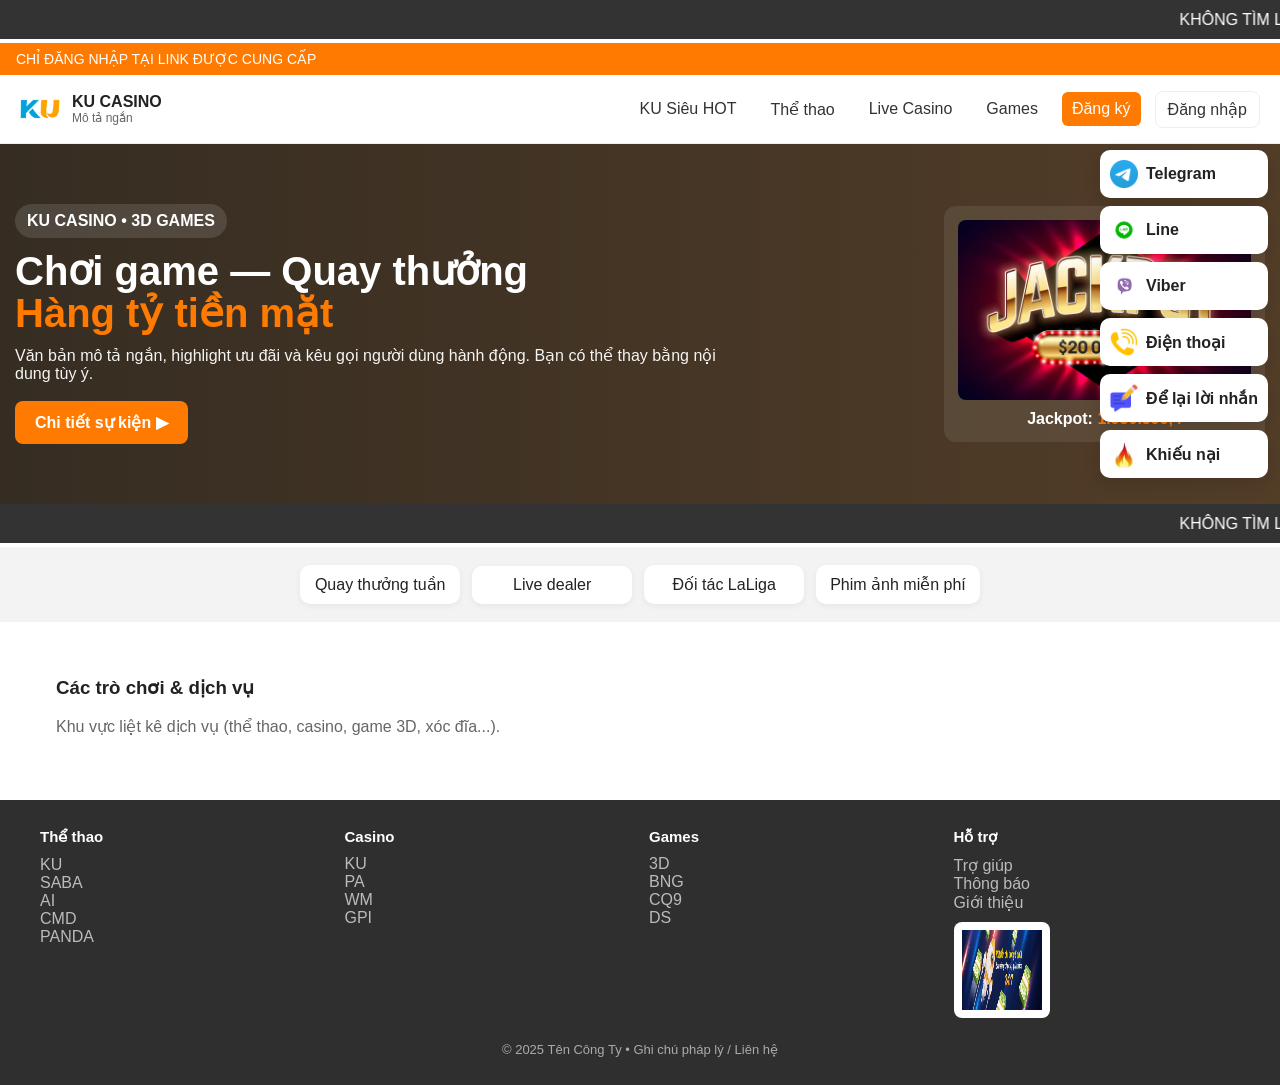
==== index.html @ e8fdde34 "Rename KU2.html to index.html" ====
<!doctype html>
<html lang="vi">
<head>
     <link rel="icon" href="logochuan.jpg" type="image/png">
  <meta charset="utf-8" />
  <meta name="viewport" content="width=device-width,initial-scale=1" />
  <title>Ku Casino</title>
  <style>
    :root{
      --primary:#ff7a00;
      --dark:#222;
      --muted:#f3f3f3;
      --white:#fff;
      --footer-bg:#2f2f2f;
    }
    *{box-sizing:border-box}
    body{margin:0;font-family:Inter, "Helvetica Neue", Arial, sans-serif;color:#222;background:#fff}

    /* Header */
    .topbar{background:var(--primary);color:#fff;padding:8px 16px;font-size:14px}
    .header{display:flex;align-items:center;justify-content:space-between;padding:14px 20px;border-bottom:1px solid #eee}
    .logo{display:flex;align-items:center;gap:12px}
    .logo img{height:40px}
    .nav{display:flex;gap:14px;align-items:center}
    .nav a{color:#333;text-decoration:none;padding:8px 10px;border-radius:6px}
    .nav a:hover{background:#f3f3f3}

    /* Hero */
    .hero{
      background: linear-gradient(90deg, rgba(32,22,10,.9), rgba(64,40,16,.9)), url('/images/hero.jpg') center/cover no-repeat;
      color:var(--white);
      padding:36px 24px;
      display:flex;
      gap:24px;
      align-items:center;
      position:relative;
      overflow:hidden;
    }
    /* If you prefer to set the hero image in HTML use inline style on .hero-bg */
    .hero .content{max-width:740px}
    .kicker{background:rgba(255,255,255,0.12);display:inline-block;padding:8px 12px;border-radius:20px;font-weight:600;margin-bottom:12px}
    .hero h1{font-size:40px;margin:0 0 12px;line-height:1.05}
    .hero p{margin:0 0 18px;opacity:0.95}
    .cta{display:inline-block;background:var(--primary);color:#fff;padding:12px 20px;border-radius:8px;text-decoration:none;font-weight:700}
    .hero .visual{margin-left:auto;max-width:360px}
    .hero .card{
      background:rgba(255,255,255,0.08);
      border-radius:12px;padding:14px;
      display:flex;flex-direction:column;align-items:center;gap:10px;
    }
    .slot-img{width:100%;height:180px;background:#ddd;border-radius:8px;display:flex;align-items:center;justify-content:center;overflow:hidden}
    .slot-img img{width:100%;height:100%;object-fit:cover}

    /* Quick features row */
    .features{display:flex;gap:12px;padding:18px 20px;background:var(--muted);align-items:center;justify-content:center;flex-wrap:wrap}
    .feature{background:#fff;padding:10px 14px;border-radius:10px;min-width:160px;text-align:center;box-shadow:0 2px 6px rgba(0,0,0,0.06)}

    /* Sidebar floating contact */
    .floating-contacts{
      position:fixed;right:12px;top:150px;display:flex;flex-direction:column;gap:8px;z-index:60;
    }
    .floating-contacts a{display:flex;align-items:center;gap:8px;background:#fff;padding:10px;border-radius:10px;box-shadow:0 6px 18px rgba(0,0,0,0.12);text-decoration:none;color:#222;font-weight:600}
    .floating-contacts img{width:28px;height:28px;object-fit:contain}

    /* Footer multi-column */
    footer{background:var(--footer-bg);color:#ddd;padding:28px 24px;margin-top:30px}
    .footer-grid{display:grid;grid-template-columns:repeat(auto-fit,minmax(160px,1fr));gap:18px;max-width:1200px;margin:0 auto}
    .footer-col h4{color:#fff;margin:0 0 10px;font-size:15px}
    .qr{background:#fff;padding:8px;border-radius:8px;display:inline-block}
    .legal{margin-top:20px;text-align:center;color:#aaa;font-size:13px}

    /* Responsive */
    @media (max-width:900px){
      .hero{flex-direction:column;align-items:flex-start}
      .hero .visual{width:100%;margin-left:0}
      .floating-contacts{display:none}
    }
 .hero {
    background-size: cover;
    background-position: center;
    min-height: 40vh;
    display: flex;
    align-items: center;
    padding: 15px;
    animation: changeBackground 9s infinite steps(1);
    /* steps(1) ← QUAN TRỌNG: chuyển đổi dứt khoát */
}

@keyframes changeBackground {
    0%, 25% { background-image: url("bìa 1.jpg"); }
    26%, 50% { background-image: url("bìa 2.jpg"); }
    51%, 75% { background-image: url("bìa 3.jpg"); }
    76%, 100% { background-image: url("bìa 4.jpg") ;}
}
  </style>
</head>
<body>
   <marquee behavior="scroll" direction="left" style="background: #333; color: white; padding: 10px;">
        KHÔNG TÌM LINK TRÊN GOOGLE, ĐĂNG NHẬP THƯỜNG XUYÊN ĐỔI MẬT KHẨU ,
    </marquee> 
  <div class="topbar">
    CHỈ ĐĂNG NHẬP TẠI LINK ĐƯỢC CUNG CẤP 
  </div>

  <header class="header">
    <div class="logo">
      <!-- Thay ảnh logo: /images/logo.png -->
      <img src="logochuan.jpg" alt="Logo" onerror="this.style.display='none'">
      <div>
        <div style="font-weight:800">KU CASINO </div>
        <div style="font-size:12px;color:#666">Mô tả ngắn</div>
      </div>
    </div>

    <nav class="nav">
      <a href="#">KU Siêu HOT</a>
      <a href="#">Thể thao</a>
      <a href="#">Live Casino</a>
      <a href="#">Games</a>
      <a href="https://www.hytw3596.vip/"target="_blank" style="background:var(--primary);color:#fff">Đăng ký</a>
      <a href="https://www.hytw3596.vip/"target="_blank" style="border:1px solid #eee;padding:8px 12px;border-radius:8px">Đăng nhập</a>
    </nav>
  </header>

  <!-- HERO -->
  <section class="hero" id="hero">
    <div class="content">
      <div class="kicker">KU CASINO • 3D GAMES</div>
      <h1>Chơi game — Quay thưởng<br><span style="color:var(--primary)">Hàng tỷ tiền mặt</span></h1>
      <p>Văn bản mô tả ngắn, highlight ưu đãi và kêu gọi người dùng hành động. Bạn có thể thay bằng nội dung tùy ý.</p>
      <a class="cta" href="#detail">Chi tiết sự kiện ▶</a>
    </div>

    <div class="visual">
      <div class="card">
        <!-- Ảnh mô tả (thay /images/slot.jpg hoặc url) -->
        <div class="slot-img">
          <img src="jackpot.jpg" alt="slot" onerror="this.style.background='#ccc'">
        </div>
        <div style="font-weight:700">Jackpot: <span style="color:var(--primary)">1.930.399,4</span></div>
      </div>
    </div>
  </section>
 <marquee behavior="scroll" direction="left" style="background: #333; color: white; padding: 10px;">
         KHÔNG TÌM LINK TRÊN GOOGLE, ĐĂNG NHẬP THƯỜNG XUYÊN ĐỔI MẬT KHẨU ,
    </marquee> 
  <!-- Features -->
  <div class="features" aria-hidden="false">
    <div class="feature">Quay thưởng tuần</div>
    <div class="feature">Live dealer</div>
    <div class="feature">Đối tác LaLiga</div>
    <div class="feature">Phim ảnh miễn phí</div>
  </div>

  <!-- Main content placeholder -->
  <main style="max-width:1200px;margin:18px auto;padding:0 16px">
    <section style="padding:18px 0">
      <h3 id="detail">Các trò chơi & dịch vụ</h3>
      <p style="color:#666">Khu vực liệt kê dịch vụ (thể thao, casino, game 3D, xóc đĩa...).</p>
      <!-- Ở đây bạn có thể thêm card, carousel, bảng, v.v -->
    </section>
  </main>

  <!-- Floating contacts (right side) -->
  <div class="floating-contacts" aria-hidden="false">
    <!-- Thay src bằng icon/ảnh đường dẫn tới services -->
    <a href="https://t.me/suportKb234" target="_blank"><img src="Telegram_2019_Logo.jpg" alt=""> Telegram</a>
    <a href="#"><img src="line-app-logo-line-app-symbol-line-icon-free-free-vector.jpg" alt=""> Line</a>
    <a href="#"><img src="images.png" alt=""> Viber</a>
    <a href="#"><img src="phone.png" alt=""> Điện thoại</a>
    <a href="#"><img src="commenting.png" alt=""> Để lại lời nhắn </a>
    <a href="#"><img src="icon_fire.gif" alt=""> Khiếu nại </a>
  </div>

  <!-- Footer -->
  <footer>
    <div class="footer-grid">
      <div class="footer-col">
        <h4>Thể thao</h4>
        <ul style="list-style:none;padding:0;margin:0;color:#bbb">
          <li>KU</li><li>SABA</li><li>AI</li><li>CMD</li><li>PANDA</li>
        </ul>
      </div>
      <div class="footer-col">
        <h4>Casino</h4>
        <ul style="list-style:none;padding:0;margin:0;color:#bbb">
          <li>KU</li><li>PA</li><li>WM</li><li>GPI</li>
        </ul>
      </div>
      <div class="footer-col">
        <h4>Games</h4>
        <ul style="list-style:none;padding:0;margin:0;color:#bbb">
          <li>3D</li><li>BNG</li><li>CQ9</li><li>DS</li>
        </ul>
      </div>
      <div class="footer-col">
        <h4>Hỗ trợ</h4>
        <ul style="list-style:none;padding:0;margin:0;color:#bbb">
          <li>Trợ giúp</li><li>Thông báo</li><li>Giới thiệu</li>
        </ul>
        <div style="margin-top:10px">
          <div class="qr"><img src="anh phu.jpg" alt="QR" style="width:80px;height:80px;display:block"></div>
        </div>
      </div>
    </div>

    <div class="legal">© 2025 Tên Công Ty • Ghi chú pháp lý / Liên hệ</div>
  </footer>

  <script>
    // Small helper: change hero background easily via JS (optional)
    // Bạn có thể set document.getElementById('hero').style.backgroundImage = "url('/images/hero.jpg')";
  </script>
</body>
</html>
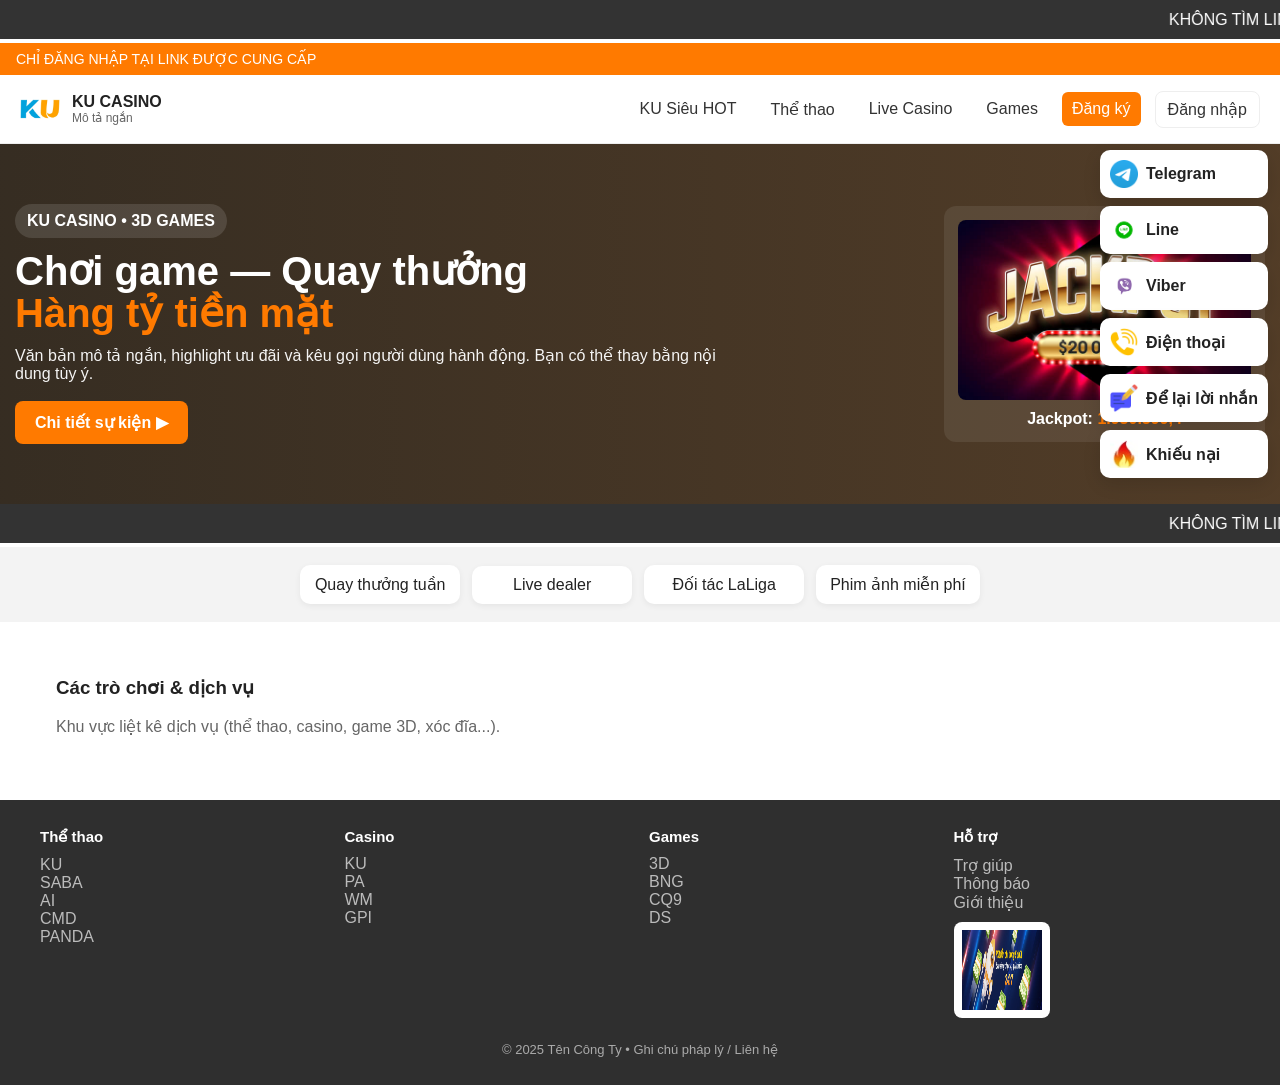
==== commit 4d5db33e: "Update index.html" ====
--- a/index.html
+++ b/index.html
@@ -117,8 +117,8 @@
       <a href="#">Thể thao</a>
       <a href="#">Live Casino</a>
       <a href="#">Games</a>
-      <a href="https://www.hytw3596.vip/"target="_blank" style="background:var(--primary);color:#fff">Đăng ký</a>
-      <a href="https://www.hytw3596.vip/"target="_blank" style="border:1px solid #eee;padding:8px 12px;border-radius:8px">Đăng nhập</a>
+      <a href="https://qj6938.net/"target="_blank" style="background:var(--primary);color:#fff">Đăng ký</a>
+      <a href="https://qj6938.net/"target="_blank" style="border:1px solid #eee;padding:8px 12px;border-radius:8px">Đăng nhập</a>
     </nav>
   </header>
 
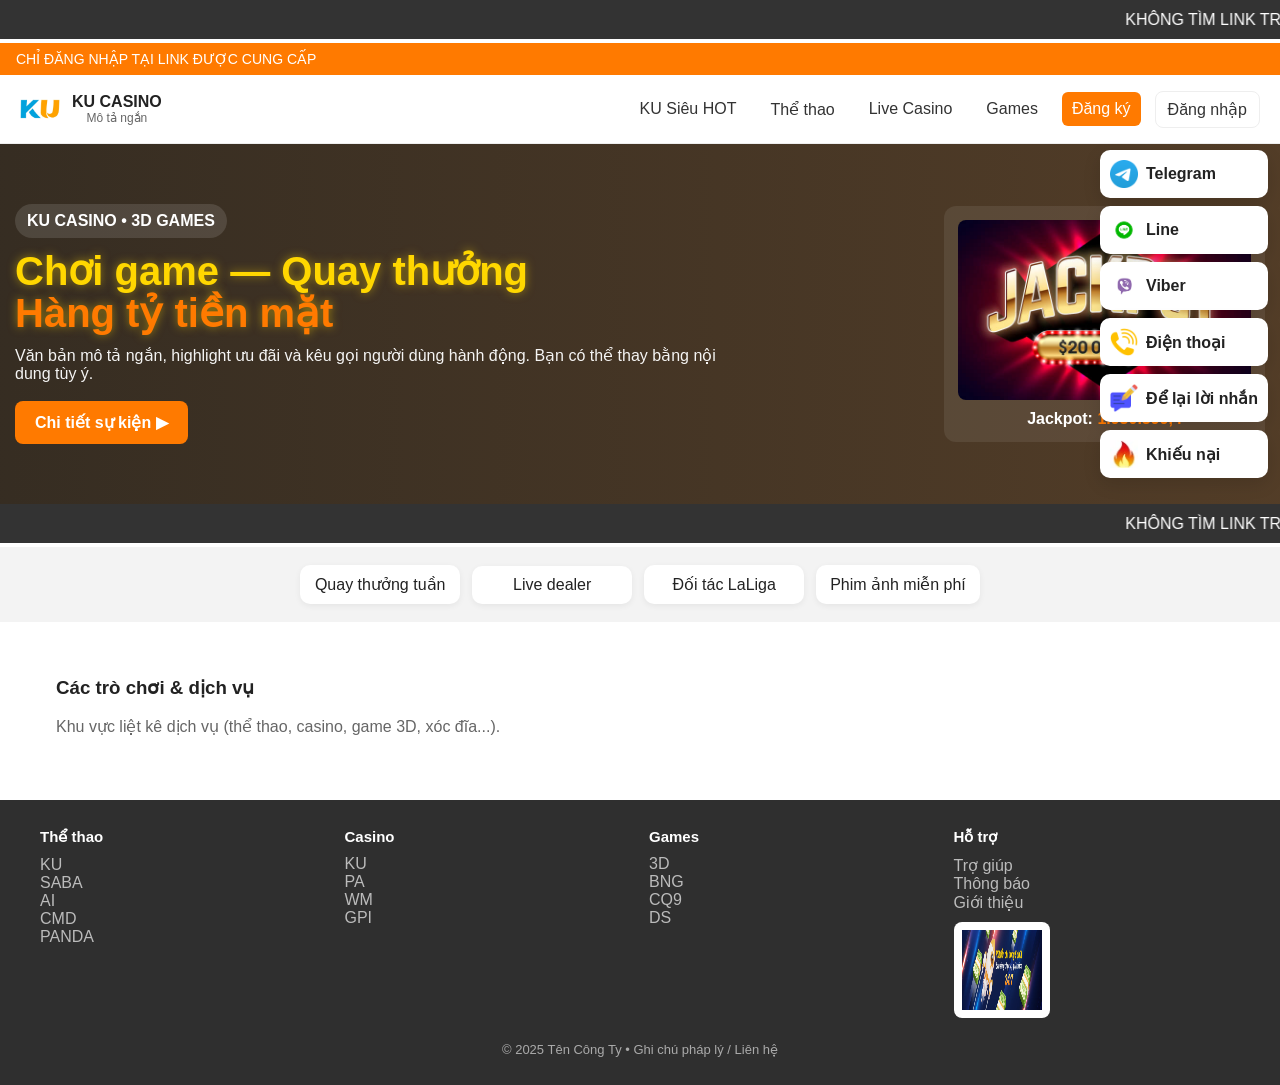
==== commit 7eeb0099: "Update index.html" ====
--- a/index.html
+++ b/index.html
@@ -5,6 +5,7 @@
   <meta charset="utf-8" />
   <meta name="viewport" content="width=device-width,initial-scale=1" />
   <title>Ku Casino</title>
+         <link rel="stylesheet" href="style.css">
   <style>
     :root{
       --primary:#ff7a00;
--- a/style.css
+++ b/style.css
@@ -0,0 +1,191 @@
+/* CSS chính cho KUBETVIP - Game LMHT */
+body {
+    margin: 0;
+    padding: 0;
+    font-family: 'Arial', sans-serif;
+    background: linear-gradient(135deg, #1a1a2e, #16213e);
+    color: white;
+    min-height: 100vh;
+}
+
+.container {
+    max-width: 1200px;
+    margin: 0 auto;
+    padding: 20px;
+}
+
+/* Header styles */
+header {
+    text-align: center;
+    padding: 40px 0;
+}
+
+h1 {
+    color: #ffd700;
+    font-size: 3rem;
+    text-shadow: 0 0 10px rgba(255, 215, 0, 0.5);
+    margin-bottom: 10px;
+}
+
+/* Game area styles */
+.game-area {
+    background: rgba(0, 0, 0, 0.5);
+    border-radius: 15px;
+    padding: 30px;
+    margin: 20px 0;
+    border: 2px solid #ffd700;
+}
+
+/* Champion selection grid */
+.champion-select {
+    display: grid;
+    grid-template-columns: repeat(auto-fit, minmax(150px, 1fr));
+    gap: 15px;
+    margin: 20px 0;
+}
+
+.champion {
+    background: #2a2a4e;
+    padding: 15px;
+    border-radius: 10px;
+    text-align: center;
+    cursor: pointer;
+    transition: all 0.3s ease;
+    border: 1px solid #444;
+}
+
+.champion:hover {
+    transform: scale(1.05);
+    background: #3a3a5e;
+    border-color: #ffd700;
+}
+
+.champion h3 {
+    color: #ffd700;
+    margin: 0 0 5px 0;
+    font-size: 1.2rem;
+}
+
+.champion p {
+    color: #ccc;
+    margin: 0;
+    font-size: 0.9rem;
+}
+
+/* Selected champion display */
+#selected-champion {
+    text-align: center;
+    padding: 20px;
+    background: rgba(255, 215, 0, 0.1);
+    border-radius: 10px;
+    margin: 20px 0;
+    border: 1px solid #ffd700;
+}
+
+/* Buttons */
+.btn {
+    background: #ffd700;
+    color: #1a1a2e;
+    border: none;
+    padding: 12px 24px;
+    border-radius: 8px;
+    font-size: 1rem;
+    font-weight: bold;
+    cursor: pointer;
+    transition: all 0.3s ease;
+    margin: 10px;
+}
+
+.btn:hover {
+    background: #ffed4a;
+    transform: translateY(-2px);
+}
+
+/* 📱 RESPONSIVE CHO MOBILE */
+@media (max-width: 768px) {
+    body {
+        font-size: 14px;
+        padding: 10px;
+    }
+    
+    .container {
+        padding: 10px;
+        width: 100%;
+        margin: 0;
+    }
+    
+    h1 {
+        font-size: 2rem;
+    }
+    
+    header {
+        padding: 20px 0;
+    }
+    
+    .game-area {
+        padding: 20px;
+        margin: 15px 0;
+    }
+    
+    .champion-select {
+        grid-template-columns: repeat(2, 1fr);
+        gap: 10px;
+    }
+    
+    .champion {
+        padding: 12px;
+    }
+    
+    .champion h3 {
+        font-size: 1rem;
+    }
+}
+
+/* 📱 SMALL MOBILE */
+@media (max-width: 480px) {
+    body {
+        padding: 5px;
+    }
+    
+    h1 {
+        font-size: 1.5rem;
+    }
+    
+    .champion-select {
+        grid-template-columns: 1fr;
+    }
+    
+    .game-area {
+        padding: 15px;
+    }
+    
+    .btn {
+        padding: 10px 20px;
+        font-size: 0.9rem;
+    }
+}
+
+/* Animation for game elements */
+@keyframes fadeIn {
+    from { opacity: 0; transform: translateY(20px); }
+    to { opacity: 1; transform: translateY(0); }
+}
+
+.champion {
+    animation: fadeIn 0.5s ease forwards;
+}
+
+/* Loading animation */
+.loading {
+    display: inline-block;
+    width: 20px;
+    height: 20px;
+    border: 3px solid #ffffff;
+    border-radius: 50%;
+    border-top-color: #ffd700;
+    animation: spin 1s ease-in-out infinite;
+}
+
+@keyframes spin {
+    to { transform: rotate(360deg); }
+}
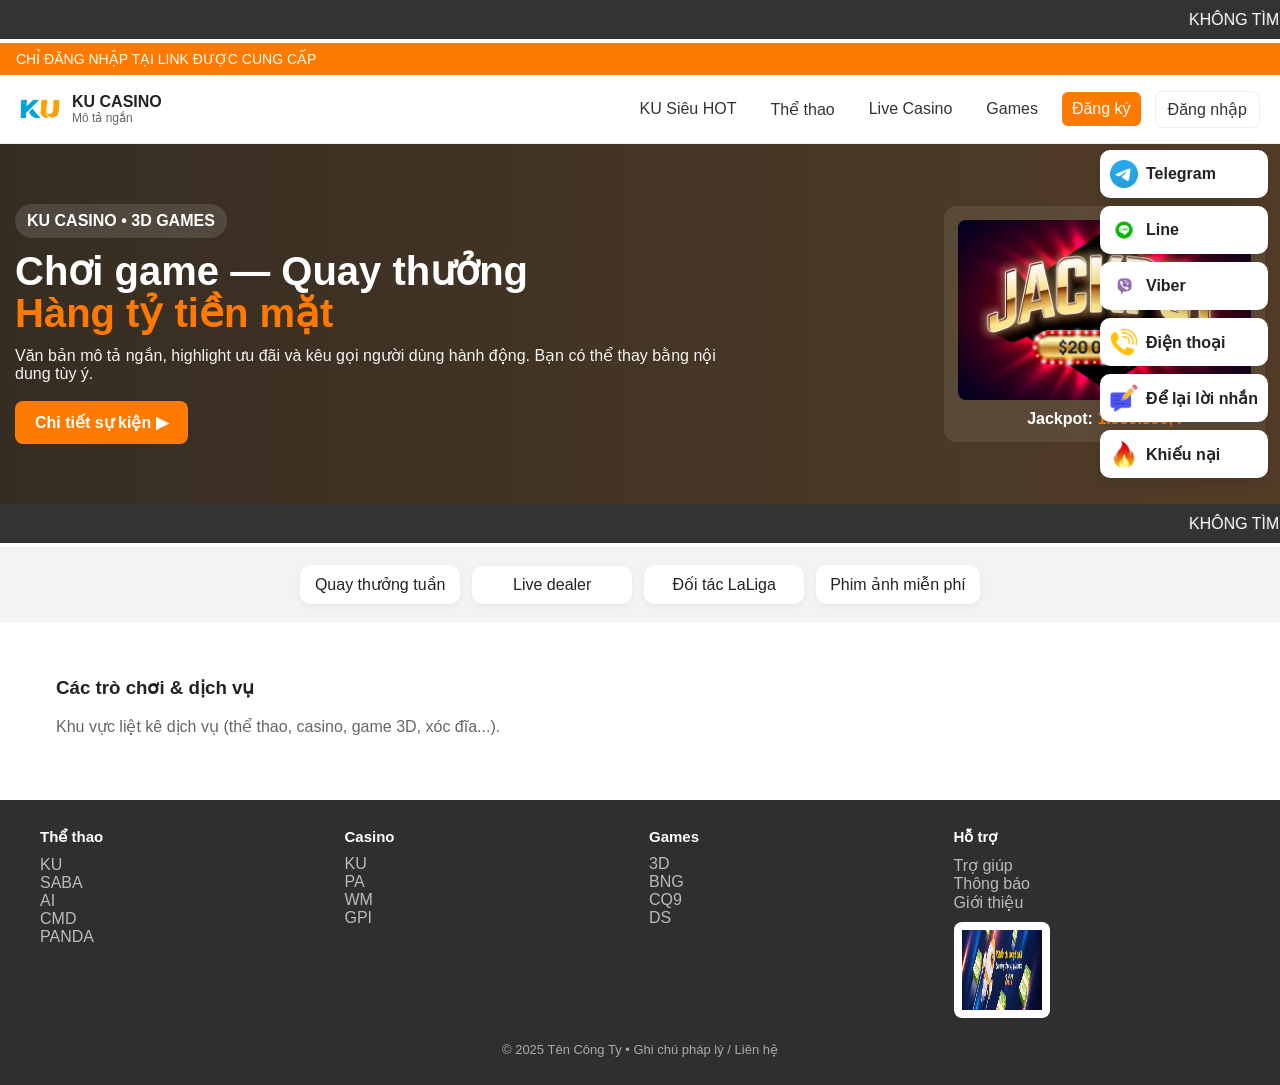
==== commit 63fe1ec2: "Update index.html" ====
--- a/index.html
+++ b/index.html
@@ -5,7 +5,6 @@
   <meta charset="utf-8" />
   <meta name="viewport" content="width=device-width,initial-scale=1" />
   <title>Ku Casino</title>
-         <link rel="stylesheet" href="style.css">
   <style>
     :root{
       --primary:#ff7a00;
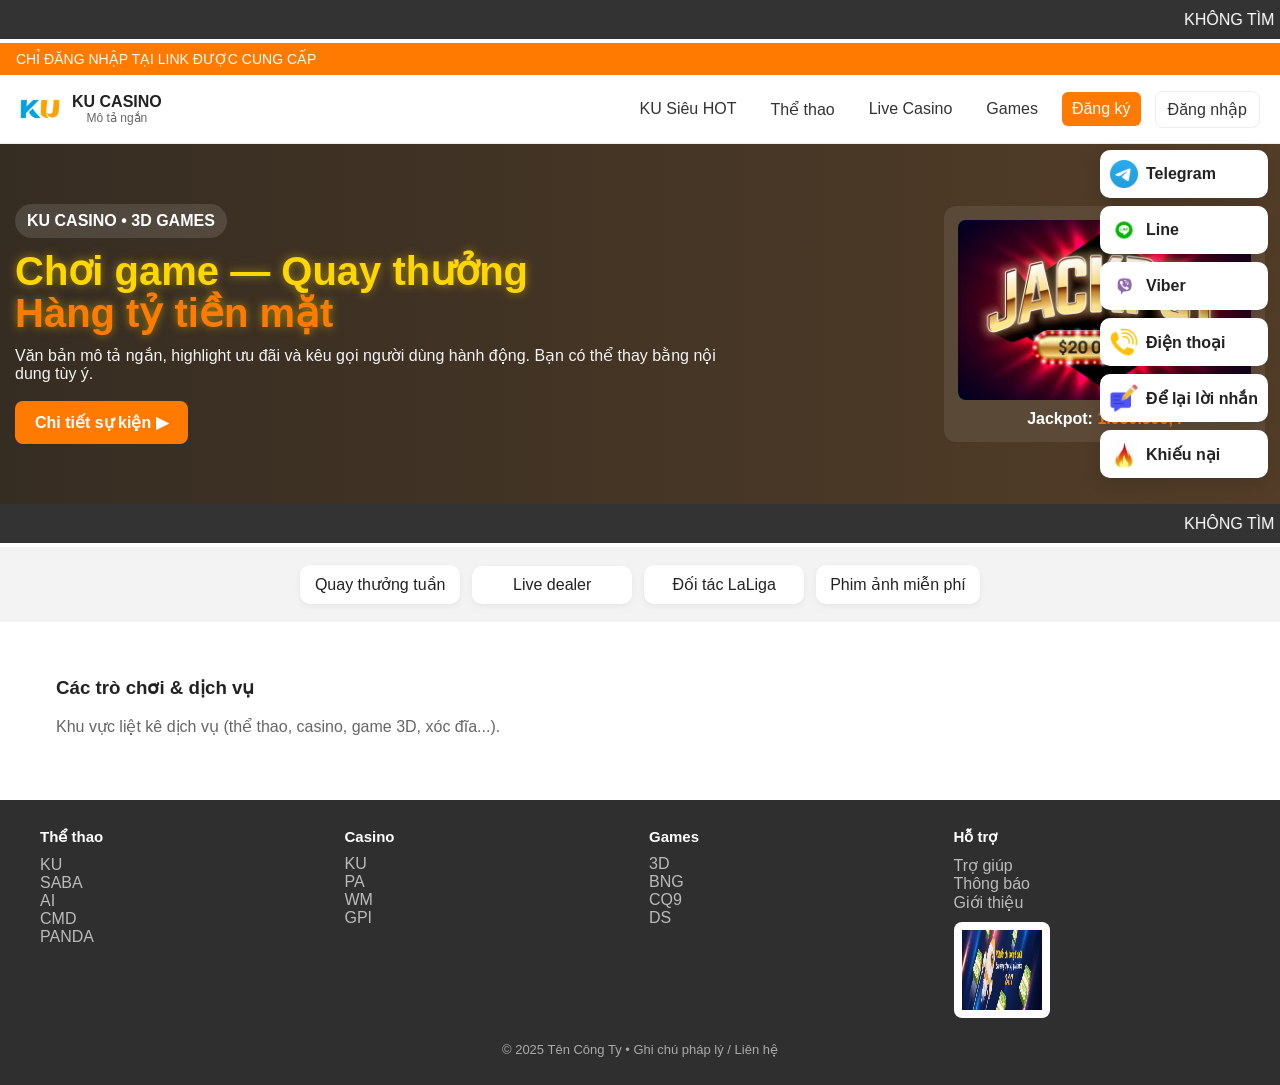
==== commit 3dc2beed: "Update index.html" ====
--- a/index.html
+++ b/index.html
@@ -5,6 +5,7 @@
   <meta charset="utf-8" />
   <meta name="viewport" content="width=device-width,initial-scale=1" />
   <title>Ku Casino</title>
+     <link rel="stylesheet" href="style.css">
   <style>
     :root{
       --primary:#ff7a00;
--- a/style.css
+++ b/style.css
@@ -0,0 +1,191 @@
+/* CSS chính cho KUBETVIP - Game LMHT */
+body {
+    margin: 0;
+    padding: 0;
+    font-family: 'Arial', sans-serif;
+    background: linear-gradient(135deg, #1a1a2e, #16213e);
+    color: white;
+    min-height: 100vh;
+}
+
+.container {
+    max-width: 1200px;
+    margin: 0 auto;
+    padding: 20px;
+}
+
+/* Header styles */
+header {
+    text-align: center;
+    padding: 40px 0;
+}
+
+h1 {
+    color: #ffd700;
+    font-size: 3rem;
+    text-shadow: 0 0 10px rgba(255, 215, 0, 0.5);
+    margin-bottom: 10px;
+}
+
+/* Game area styles */
+.game-area {
+    background: rgba(0, 0, 0, 0.5);
+    border-radius: 15px;
+    padding: 30px;
+    margin: 20px 0;
+    border: 2px solid #ffd700;
+}
+
+/* Champion selection grid */
+.champion-select {
+    display: grid;
+    grid-template-columns: repeat(auto-fit, minmax(150px, 1fr));
+    gap: 15px;
+    margin: 20px 0;
+}
+
+.champion {
+    background: #2a2a4e;
+    padding: 15px;
+    border-radius: 10px;
+    text-align: center;
+    cursor: pointer;
+    transition: all 0.3s ease;
+    border: 1px solid #444;
+}
+
+.champion:hover {
+    transform: scale(1.05);
+    background: #3a3a5e;
+    border-color: #ffd700;
+}
+
+.champion h3 {
+    color: #ffd700;
+    margin: 0 0 5px 0;
+    font-size: 1.2rem;
+}
+
+.champion p {
+    color: #ccc;
+    margin: 0;
+    font-size: 0.9rem;
+}
+
+/* Selected champion display */
+#selected-champion {
+    text-align: center;
+    padding: 20px;
+    background: rgba(255, 215, 0, 0.1);
+    border-radius: 10px;
+    margin: 20px 0;
+    border: 1px solid #ffd700;
+}
+
+/* Buttons */
+.btn {
+    background: #ffd700;
+    color: #1a1a2e;
+    border: none;
+    padding: 12px 24px;
+    border-radius: 8px;
+    font-size: 1rem;
+    font-weight: bold;
+    cursor: pointer;
+    transition: all 0.3s ease;
+    margin: 10px;
+}
+
+.btn:hover {
+    background: #ffed4a;
+    transform: translateY(-2px);
+}
+
+/* 📱 RESPONSIVE CHO MOBILE */
+@media (max-width: 768px) {
+    body {
+        font-size: 14px;
+        padding: 10px;
+    }
+    
+    .container {
+        padding: 10px;
+        width: 100%;
+        margin: 0;
+    }
+    
+    h1 {
+        font-size: 2rem;
+    }
+    
+    header {
+        padding: 20px 0;
+    }
+    
+    .game-area {
+        padding: 20px;
+        margin: 15px 0;
+    }
+    
+    .champion-select {
+        grid-template-columns: repeat(2, 1fr);
+        gap: 10px;
+    }
+    
+    .champion {
+        padding: 12px;
+    }
+    
+    .champion h3 {
+        font-size: 1rem;
+    }
+}
+
+/* 📱 SMALL MOBILE */
+@media (max-width: 480px) {
+    body {
+        padding: 5px;
+    }
+    
+    h1 {
+        font-size: 1.5rem;
+    }
+    
+    .champion-select {
+        grid-template-columns: 1fr;
+    }
+    
+    .game-area {
+        padding: 15px;
+    }
+    
+    .btn {
+        padding: 10px 20px;
+        font-size: 0.9rem;
+    }
+}
+
+/* Animation for game elements */
+@keyframes fadeIn {
+    from { opacity: 0; transform: translateY(20px); }
+    to { opacity: 1; transform: translateY(0); }
+}
+
+.champion {
+    animation: fadeIn 0.5s ease forwards;
+}
+
+/* Loading animation */
+.loading {
+    display: inline-block;
+    width: 20px;
+    height: 20px;
+    border: 3px solid #ffffff;
+    border-radius: 50%;
+    border-top-color: #ffd700;
+    animation: spin 1s ease-in-out infinite;
+}
+
+@keyframes spin {
+    to { transform: rotate(360deg); }
+}
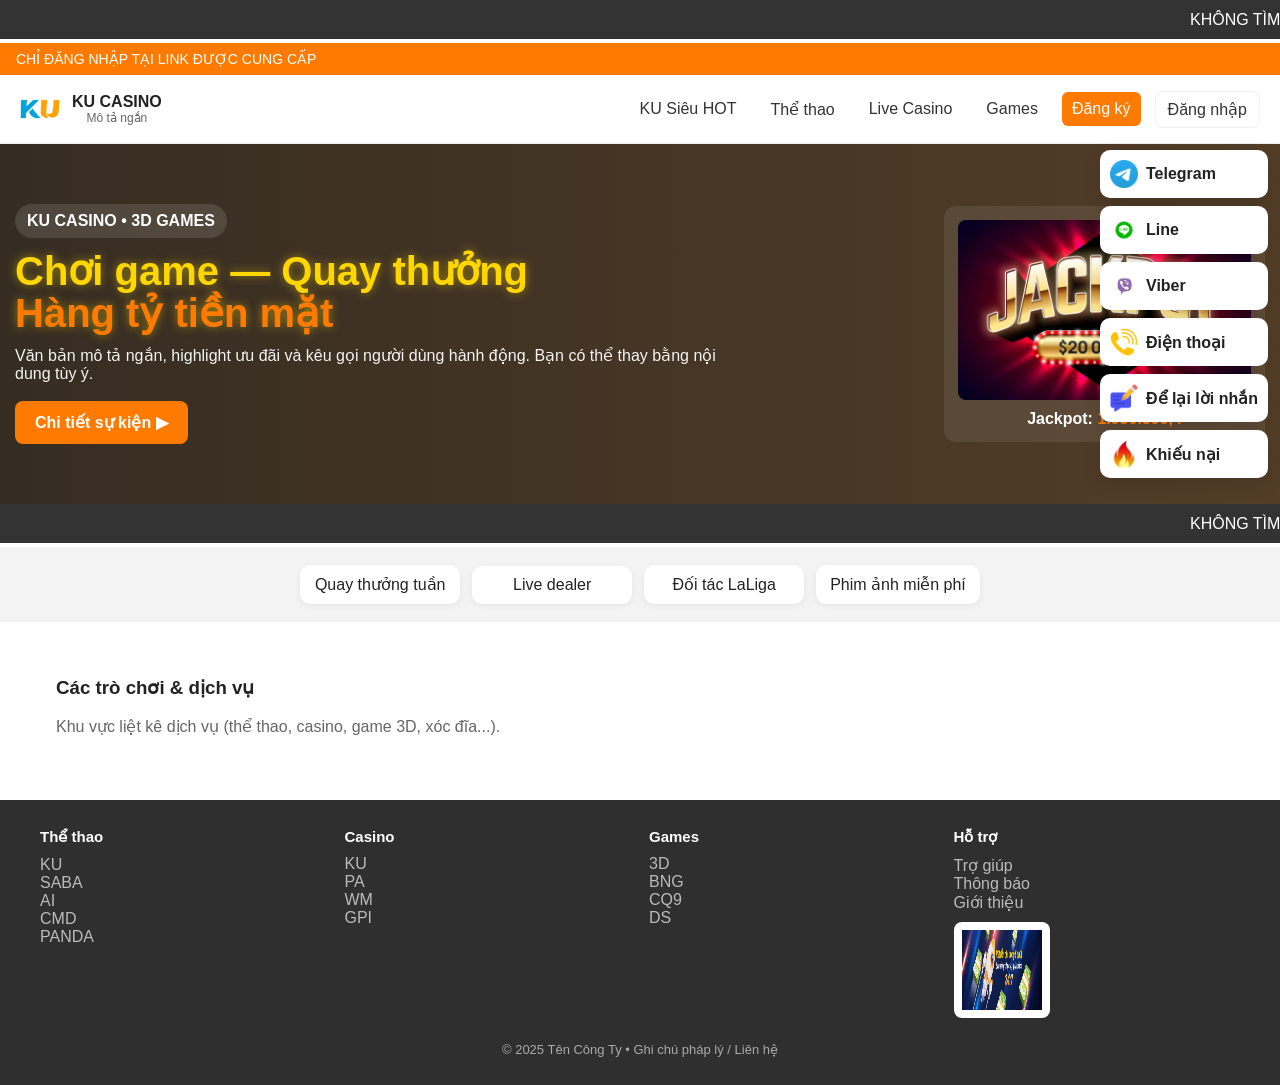
==== commit 66c69fa2: "Update index.html" ====
--- a/index.html
+++ b/index.html
@@ -93,6 +93,35 @@
     51%, 75% { background-image: url("bìa 3.jpg"); }
     76%, 100% { background-image: url("bìa 4.jpg") ;}
 }
+       /* Giao diện cho thiết bị nhỏ hơn 768px (tablet, mobile) */
+@media (max-width: 768px) {
+  body {
+    font-size: 16px;
+    padding: 10px;
+  }
+
+  header, nav, main, footer {
+    flex-direction: column;
+    align-items: flex-start;
+  }
+
+  .menu {
+    flex-direction: column;
+    width: 100%;
+  }
+
+  .menu a {
+    padding: 10px 0;
+    display: block;
+  }
+
+  .menu-toggle {
+    display: block;
+    font-size: 24px;
+    cursor: pointer;
+  }
+}
+
   </style>
 </head>
 <body>
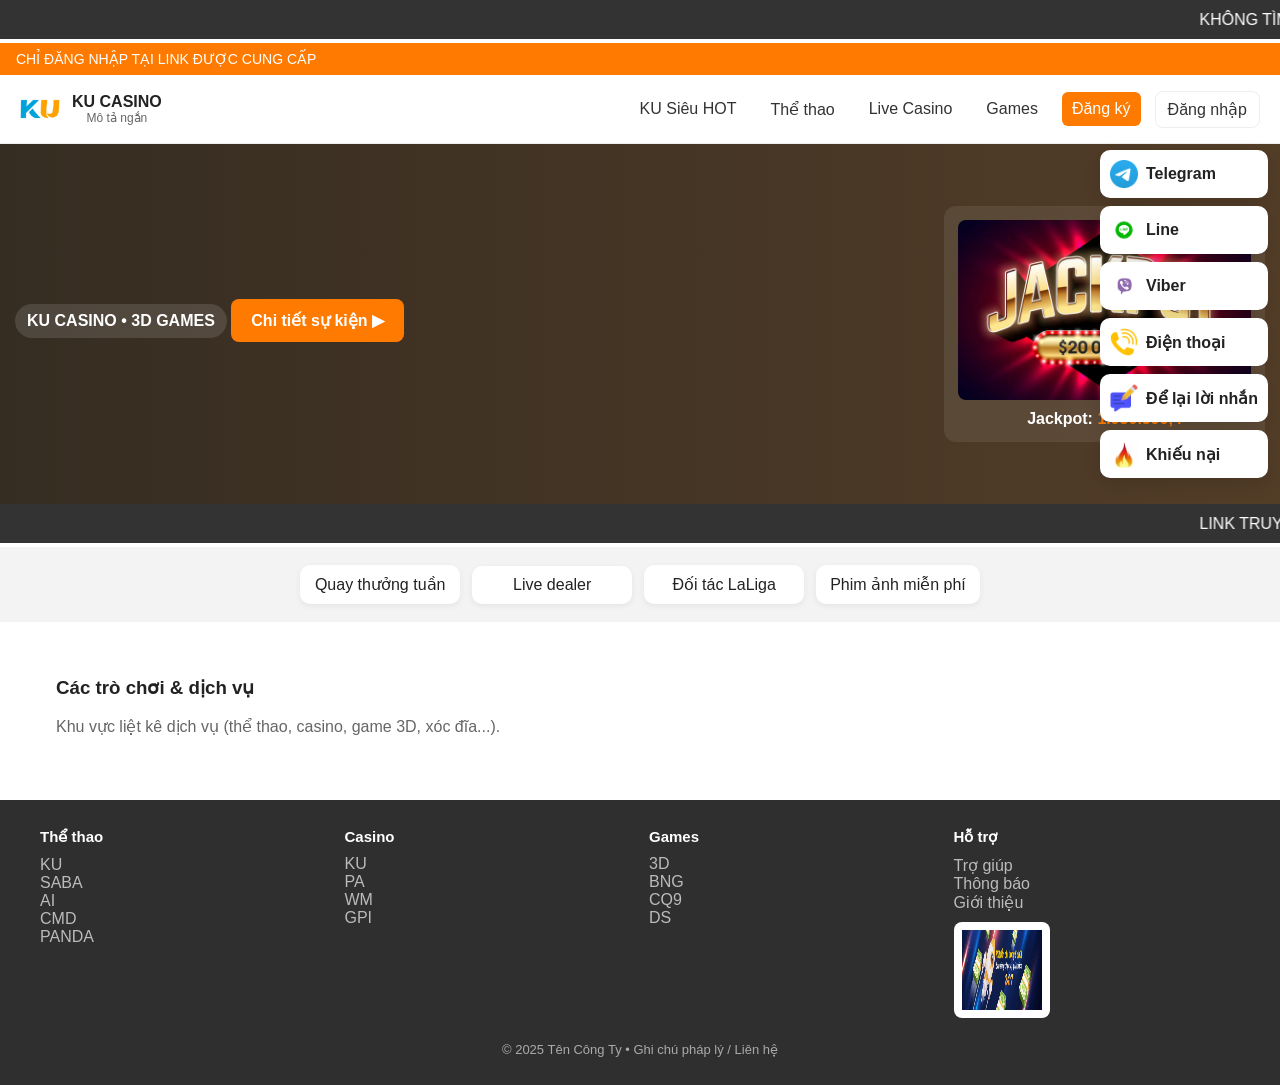
==== commit 9d9fe1d4: "Update index.html" ====
--- a/index.html
+++ b/index.html
@@ -156,9 +156,7 @@
   <section class="hero" id="hero">
     <div class="content">
       <div class="kicker">KU CASINO • 3D GAMES</div>
-      <h1>Chơi game — Quay thưởng<br><span style="color:var(--primary)">Hàng tỷ tiền mặt</span></h1>
-      <p>Văn bản mô tả ngắn, highlight ưu đãi và kêu gọi người dùng hành động. Bạn có thể thay bằng nội dung tùy ý.</p>
-      <a class="cta" href="#detail">Chi tiết sự kiện ▶</a>
+     <a class="cta" href="#detail">Chi tiết sự kiện ▶</a>
     </div>
 
     <div class="visual">
@@ -172,7 +170,7 @@
     </div>
   </section>
  <marquee behavior="scroll" direction="left" style="background: #333; color: white; padding: 10px;">
-         KHÔNG TÌM LINK TRÊN GOOGLE, ĐĂNG NHẬP THƯỜNG XUYÊN ĐỔI MẬT KHẨU ,
+          LINK TRUY CẬP CHÍNH THỨC BẢO MẬT 2 LỚP: KUBETVIP.SHOP
     </marquee> 
   <!-- Features -->
   <div class="features" aria-hidden="false">
